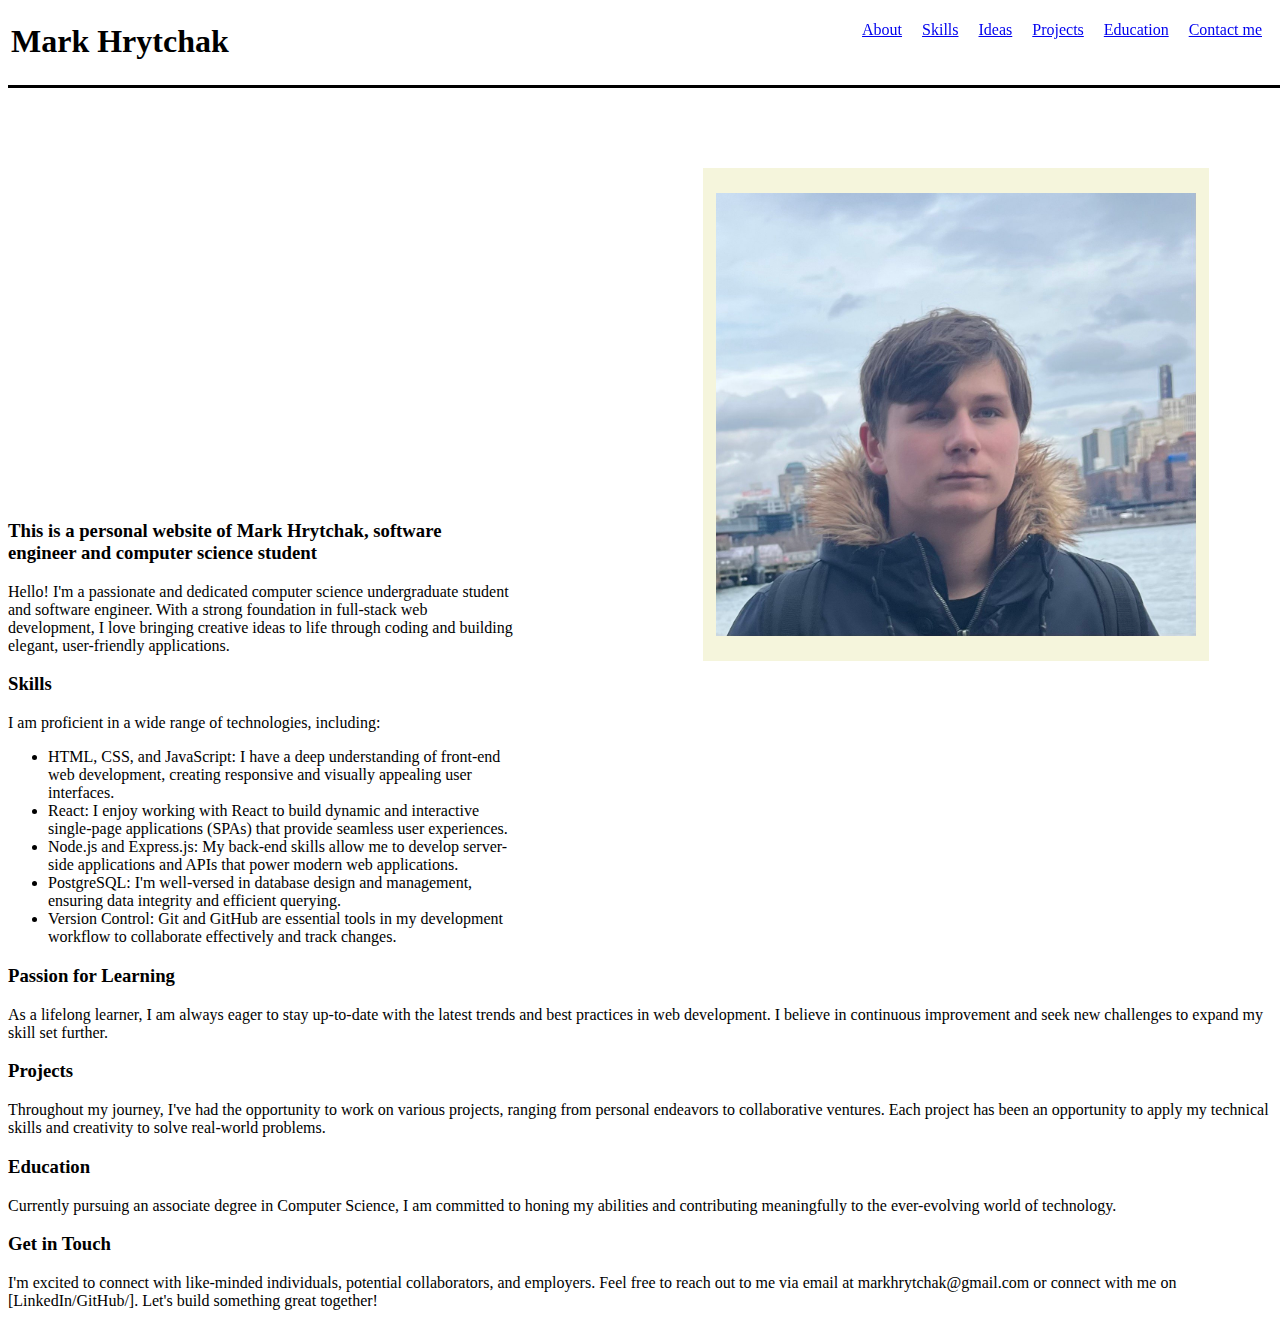
==== index.html @ cbc0528b "initial styling and structure" ====
<!DOCTYPE html>
<html lang="en">
<head>
    <meta charset="UTF-8">
    <meta name="viewport" content="width=device-width, initial-scale=1.0">
    <title>Mark Hrytchak</title>
    <link rel="stylesheet" type="text/css" href="./index.css"/>
</head>
<body>
    <div class = 'header'>
        <h1>Mark Hrytchak</h1>
        <navbar>
            <ul>
                <li><a href="#about">About</a></li>
                <li><a href="#skills">Skills</a></li>
                <li><a href="#ideas">Ideas</a></li>
                <li><a href="#projects">Projects</a></li>
                <li><a href="#education">Education</a></li>
                <li><a href="#contact">Contact me</a></li>
            </ul>
        </navbar>
    </div>
    <div class = 'content'>
        <div class="photo">
            <img src="./mark.jpeg"/>
        </div>
        <div class="text">
            <div class = 'about' id="about">
                <h3>
                    This is a personal website of <span>Mark Hrytchak</span>,
                    software engineer and computer science student
                </h3>
                <p>
                    Hello! I'm a passionate and dedicated computer science undergraduate student and software engineer. With a strong foundation in full-stack web development, I love bringing creative ideas to life through coding and building elegant, user-friendly applications.
                </p>
            </div>
            <div class="skills" id = 'skills'>
                <h3>Skills</h3>
                <p>I am proficient in a wide range of technologies, including:</p>
                <ul>
                    <li>HTML, CSS, and JavaScript: I have a deep understanding of front-end web development, creating responsive and visually appealing user interfaces.</li>
                    <li>React: I enjoy working with React to build dynamic and interactive single-page applications (SPAs) that provide seamless user experiences.</li>
                    <li>Node.js and Express.js: My back-end skills allow me to develop server-side applications and APIs that power modern web applications.</li>
                    <li>PostgreSQL: I'm well-versed in database design and management, ensuring data integrity and efficient querying.</li>
                    <li>Version Control: Git and GitHub are essential tools in my development workflow to collaborate effectively and track changes.
                    </li>
                </ul>
            </div>
        </div>
        <div class="Passion for Learning" id = 'ideas'>
            <h3>Passion for Learning</h3>
             <p>As a lifelong learner, I am always eager to stay up-to-date with the latest trends and best practices in web development. I believe in continuous improvement and seek new challenges to expand my skill set further.</p>
         </div>
        <div class="projects" id = 'projects'>
            <h3>Projects</h3>
            <p>Throughout my journey, I've had the opportunity to work on various projects, ranging from personal endeavors to collaborative ventures. Each project has been an opportunity to apply my technical skills and creativity to solve real-world problems.
            </p>
        </div>
         <div class = 'education' id = 'education'>
            <h3>Education</h3>
            <p>Currently pursuing an associate degree in Computer Science, I am committed to honing my abilities and contributing meaningfully to the ever-evolving world of technology.</p>
        </div>
        <div class="contact" id = 'contact'>
            <h3>Get in Touch</h3>
           <p>I'm excited to connect with like-minded individuals, potential collaborators, and employers. Feel free to reach out to me via email at <span>markhrytchak@gmail.com</span> or connect with me on [LinkedIn/GitHub/]. Let's build something great together!</p>
        </div>
    </div>


    
</body>
</html>
---- index.css ----
.photo{
    width: 40%;
    height: 80%;
    position: relative;
    left: 55%;
    background-color: beige;
    display: flex;
    align-items: center;
    justify-content: center;
    top: 10rem;
}
.photo img{
    width: 95%;
    padding: 5%;
}

.header{
    border-bottom: 3px black solid;
    padding: 3px;
    position: fixed;
    background-color: white;
    z-index: 3;
    width: 100%;
    top: -1px;
}


.content{
  display: flexbox;
  flex-wrap: wrap;
  align-items: flex-start;
  justify-content: flex-start;
}

.text{
    width: 40%;
    
}

navbar li{
    display: inline;
    margin: 8px;
}
navbar{
    position: fixed;
    right: 10px;
    top: 5px;
}
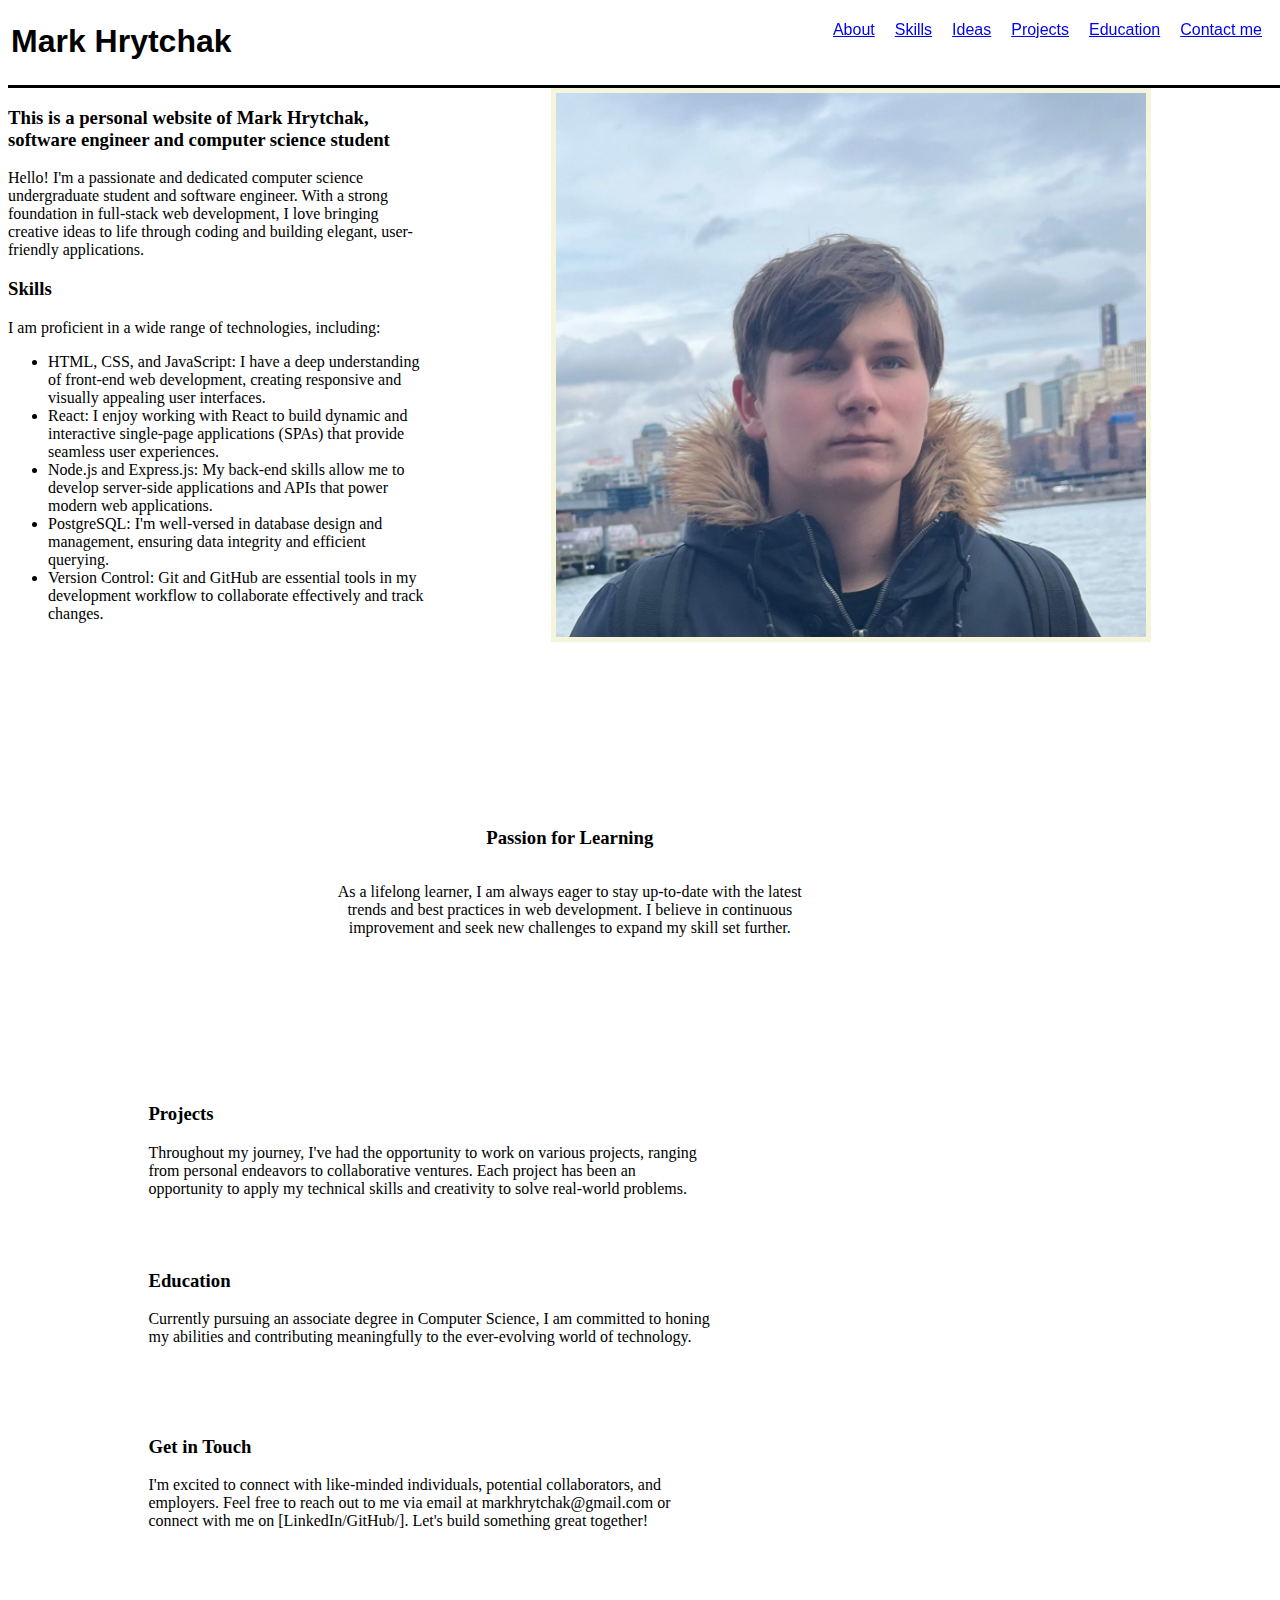
==== commit 6a27109a: "new page organization" ====
--- a/index.html
+++ b/index.html
@@ -5,6 +5,7 @@
     <meta name="viewport" content="width=device-width, initial-scale=1.0">
     <title>Mark Hrytchak</title>
     <link rel="stylesheet" type="text/css" href="./index.css"/>
+    <script src="./index.js"></script>
 </head>
 <body>
     <div class = 'header'>
@@ -47,7 +48,7 @@
                 </ul>
             </div>
         </div>
-        <div class="Passion for Learning" id = 'ideas'>
+        <div class="ideas" id = 'ideas'>
             <h3>Passion for Learning</h3>
              <p>As a lifelong learner, I am always eager to stay up-to-date with the latest trends and best practices in web development. I believe in continuous improvement and seek new challenges to expand my skill set further.</p>
          </div>
--- a/index.css
+++ b/index.css
@@ -1,17 +1,15 @@
+
 .photo{
-    width: 40%;
-    height: 80%;
-    position: relative;
-    left: 55%;
-    background-color: beige;
+    grid-column-start: 3;
+    grid-column-end: 6;
     display: flex;
     align-items: center;
     justify-content: center;
-    top: 10rem;
 }
 .photo img{
-    width: 95%;
-    padding: 5%;
+    width: 70%;
+    background-color: beige;
+    padding:5px;
 }
 
 .header{
@@ -22,24 +20,79 @@
     z-index: 3;
     width: 100%;
     top: -1px;
+    display: flex;
+    flex-wrap: wrap;
+}
+
+.header h1{
+    font-family: 'Raleway', sans-serif;
 }
 
 
 .content{
-  display: flexbox;
-  flex-wrap: wrap;
-  align-items: flex-start;
-  justify-content: flex-start;
+    top:5rem;
+    position: relative;
+    display: grid;
+    grid-template-columns: 0.5fr 1fr 1fr 1fr 1fr;
+    grid-template-rows: 0.5fr 0.3fr 0.5fr 0.3fr 0.3fr 5fr;
 }
 
 .text{
-    width: 40%;
-    
+    grid-column-start: 1;
+    grid-column-end: 3;
+    grid-row-start: 1;
+    grid-row-end: 3;
+}
+
+.ideas{
+    height: 100%;
+    grid-row-start: 3;
+    grid-row-end: 4;
+    grid-column-start:2;
+    grid-column-end: 5;
+    display:grid;
+    grid-template-rows: 0.3fr 2fr;
+    grid-template-columns: 1fr 1fr 1fr 1fr 1fr;
+    align-items: flex-start;
+}
+.ideas h3{
+    text-align: center;
+    grid-column-start: 1;
+    grid-column-end: 6;
+}
+.ideas p{
+    text-align: center;
+    justify-self: flex-start;
+    grid-column-start: 2;
+    grid-column-end: 5;
+}
+
+.projects{
+    grid-row-start: 4;
+    grid-row-end: 5;
+    grid-column-start: 2;
+    grid-column-end: 4;
+}
+
+.education{
+    grid-row-start: 5;
+    grid-row-end: 6;
+    grid-column-start: 2;
+    grid-column-end: 4;
+}
+
+.contact{
+    grid-row-start: 6;
+    grid-row-end: 7;
+    grid-column-start: 2;
+    grid-column-end: 4;
 }
 
 navbar li{
     display: inline;
     margin: 8px;
+    font-family: 'Raleway', sans-serif;
+    font-size: medium;
 }
 navbar{
     position: fixed;
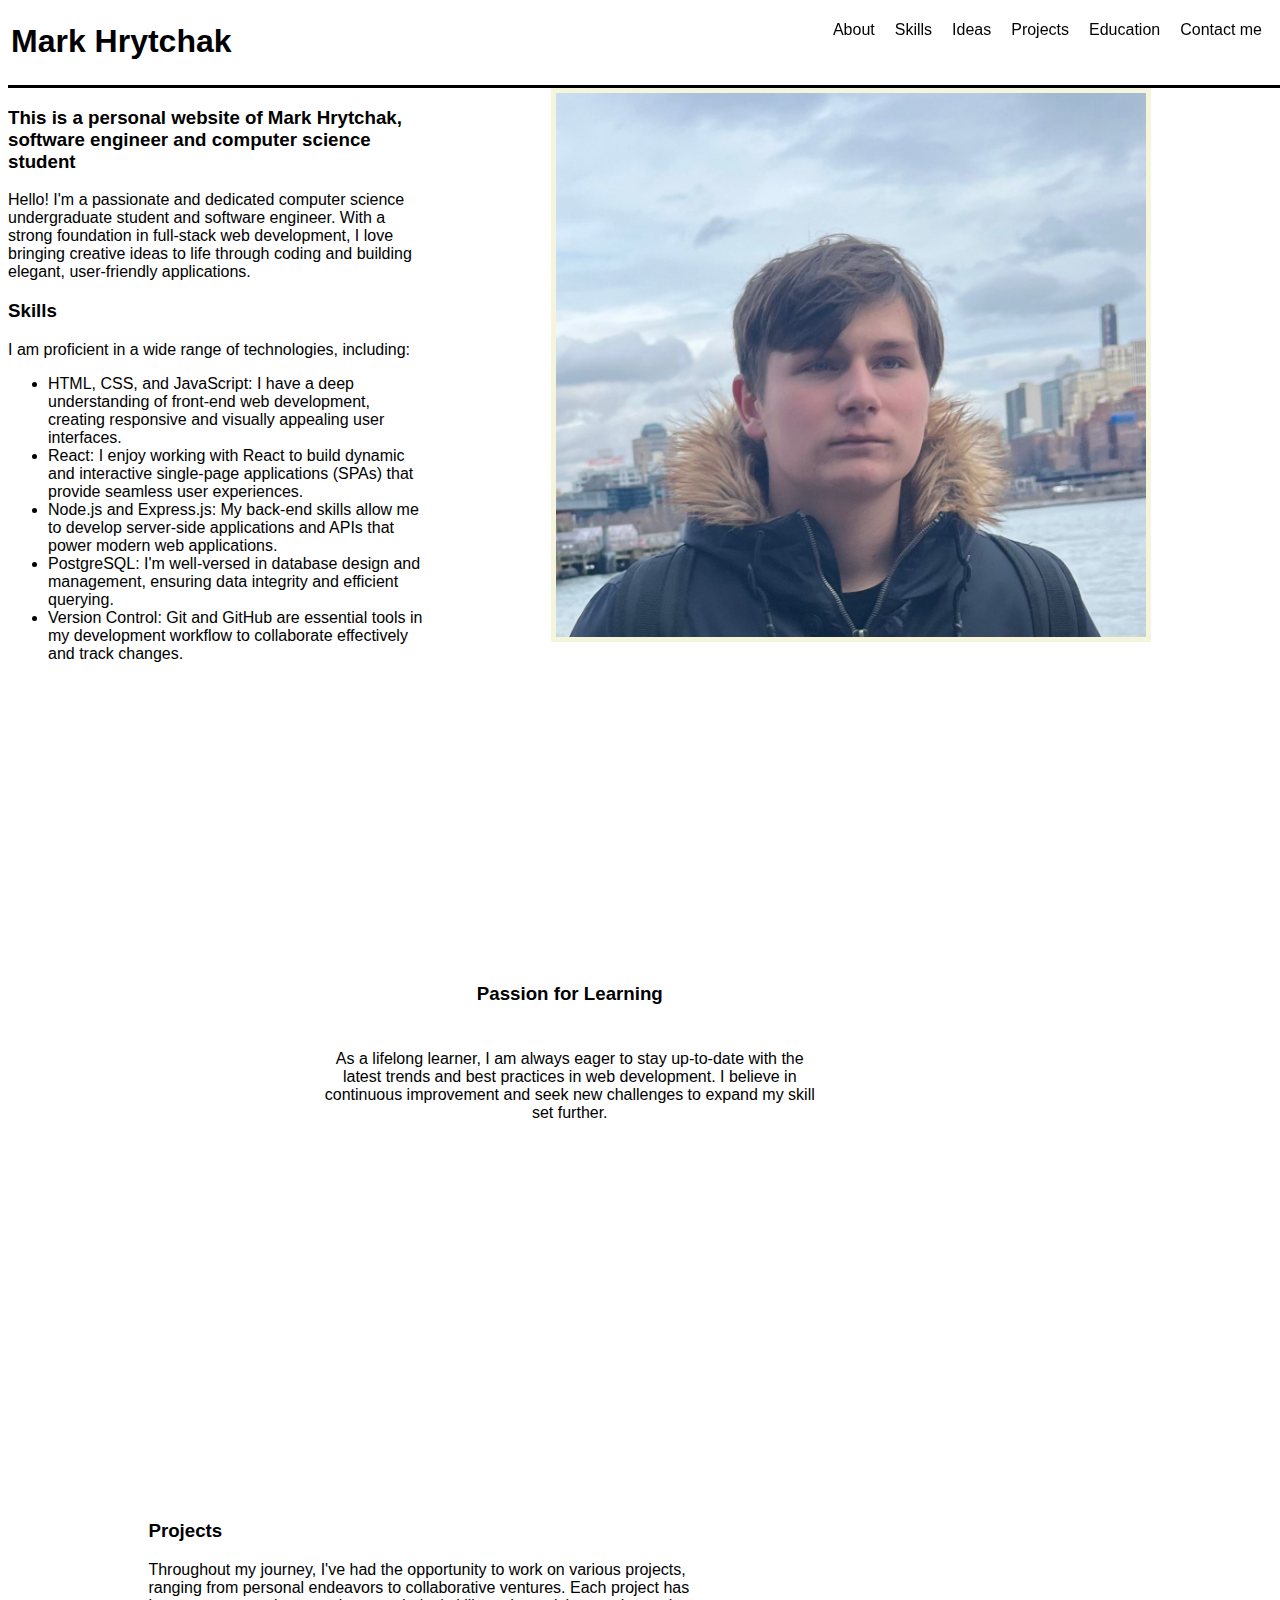
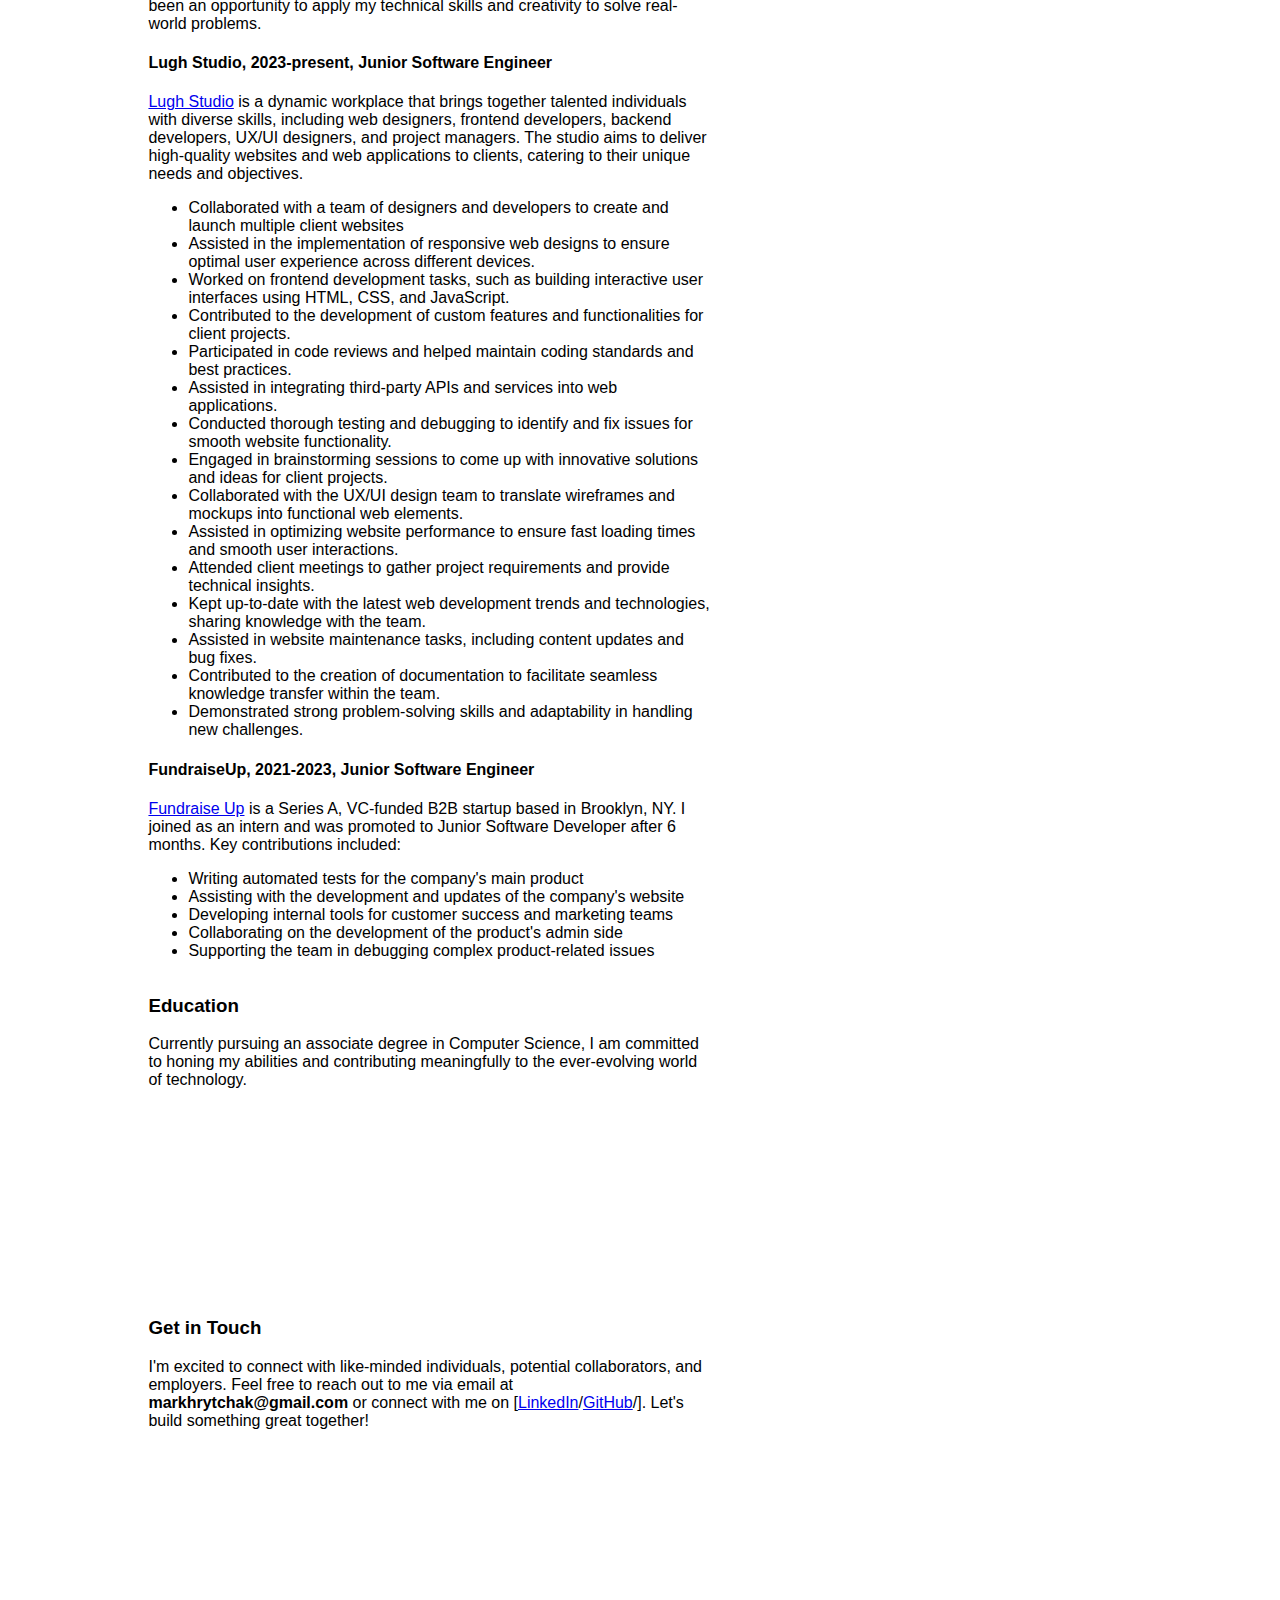
==== commit 50cffadf: "content added to projects" ====
--- a/index.html
+++ b/index.html
@@ -56,6 +56,38 @@
             <h3>Projects</h3>
             <p>Throughout my journey, I've had the opportunity to work on various projects, ranging from personal endeavors to collaborative ventures. Each project has been an opportunity to apply my technical skills and creativity to solve real-world problems.
             </p>
+            <h4>Lugh Studio, 2023-present, Junior Software Engineer</h4>
+            <p><a href="https://lughstudio.com/">Lugh Studio</a> is a dynamic workplace that brings together talented individuals with diverse skills, including web designers, frontend developers, backend developers, UX/UI designers, and project managers. The studio aims to deliver high-quality websites and web applications to clients, catering to their unique needs and objectives.</p>
+            <ul>
+                <li>Collaborated with a team of designers and developers to create and launch multiple client websites</li>
+                <li>Assisted in the implementation of responsive web designs to ensure optimal user experience across different devices.</li>
+                <li>Worked on frontend development tasks, such as building interactive user interfaces using HTML, CSS, and JavaScript.</li>
+                <li>Contributed to the development of custom features and functionalities for client projects.
+                </li>
+                <li>Participated in code reviews and helped maintain coding standards and best practices.</li>
+                <li>Assisted in integrating third-party APIs and services into web applications.</li>
+                <li>Conducted thorough testing and debugging to identify and fix issues for smooth website functionality.</li>
+                <li>Engaged in brainstorming sessions to come up with innovative solutions and ideas for client projects.</li>
+                <li>Collaborated with the UX/UI design team to translate wireframes and mockups into functional web elements.</li>
+                <li>Assisted in optimizing website performance to ensure fast loading times and smooth user interactions.</li>
+                <li>Attended client meetings to gather project requirements and provide technical insights.</li>
+                <li>Kept up-to-date with the latest web development trends and technologies, sharing knowledge with the team.</li>
+                <li>Assisted in website maintenance tasks, including content updates and bug fixes.</li>
+                <li>Contributed to the creation of documentation to facilitate seamless knowledge transfer within the team.</li>
+                <li>Demonstrated strong problem-solving skills and adaptability in handling new challenges.</li>
+            </ul>
+            <h4>FundraiseUp, 2021-2023, Junior Software Engineer</h4>
+            <p><a href="https://fundraiseup.com/">Fundraise Up</a> is a Series A, VC-funded B2B startup based in Brooklyn, NY. I joined as an intern and was promoted to Junior Software Developer after 6 months. Key contributions included:</p>
+            <ul>
+                <li>Writing automated tests for the company's main product</li>
+                <li>Assisting with the development and updates of the company's website
+                </li>
+                <li>Developing internal tools for customer success and marketing teams
+                </li>
+                <li>Collaborating on the development of the product's admin side</li>
+                <li>Supporting the team in debugging complex product-related issues
+                </li>
+            </ul>
         </div>
          <div class = 'education' id = 'education'>
             <h3>Education</h3>
@@ -63,7 +95,7 @@
         </div>
         <div class="contact" id = 'contact'>
             <h3>Get in Touch</h3>
-           <p>I'm excited to connect with like-minded individuals, potential collaborators, and employers. Feel free to reach out to me via email at <span>markhrytchak@gmail.com</span> or connect with me on [LinkedIn/GitHub/]. Let's build something great together!</p>
+           <p>I'm excited to connect with like-minded individuals, potential collaborators, and employers. Feel free to reach out to me via email at <span style="font-weight: bolder;">markhrytchak@gmail.com</span> or connect with me on [<a href = "https://www.linkedin.com/in/markhrytchak">LinkedIn</a>/<a href="https://github.com/markhryt">GitHub</a>/]. Let's build something great together!</p>
         </div>
     </div>
 
--- a/index.css
+++ b/index.css
@@ -30,6 +30,7 @@
 
 
 .content{
+    font-family: 'Nunito', sans-serif;
     top:5rem;
     position: relative;
     display: grid;
@@ -91,11 +92,74 @@
 navbar li{
     display: inline;
     margin: 8px;
-    font-family: 'Raleway', sans-serif;
     font-size: medium;
+}
+navbar a{
+    font-family: 'Ubuntu', sans-serif;
+    color: black;
+    text-decoration: none;
+}
+
+navbar a:visited{
+    color:black;
+}
+
+navbar a:hover{
+    cursor: pointer;
+    color: gray;
 }
 navbar{
     position: fixed;
     right: 10px;
     top: 5px;
+}
+
+@media only screen and (max-width: 682px) {
+  .header{
+    height: 21%;
+  }
+  navbar{
+    top: 10%;
+  }
+  navbar li{
+    display: inline-block;
+  }
+  .content{
+    top:10rem;
+  }
+}
+
+
+@media only screen and (max-width: 500px){
+    .photo{
+     grid-row-start: 1;
+     grid-column-start: 1;
+     align-self: center;  
+     justify-content: center; 
+    }
+    .text{
+        grid-column-start: 2;
+        grid-column-end: 6;
+        grid-row-start: 2;
+        grid-row-end: 3;
+    }
+    .content{
+        position: relative;
+        display: grid;
+        grid-template-columns: 0.5fr 1fr 1fr 1fr 1fr;
+        grid-template-rows: 1fr 0.5fr 0.5fr 0.3fr 0.3fr 5fr;
+    }
+}
+
+
+@media only screen and (max-width: 302px){
+    .header{
+        height: 31%;
+    }
+    navbar li{
+        display:block;
+      }
+    .content{
+        grid-template-rows: 0.5fr 0.5fr 0.5fr 0.3fr 0.3fr 5fr;
+    }
 }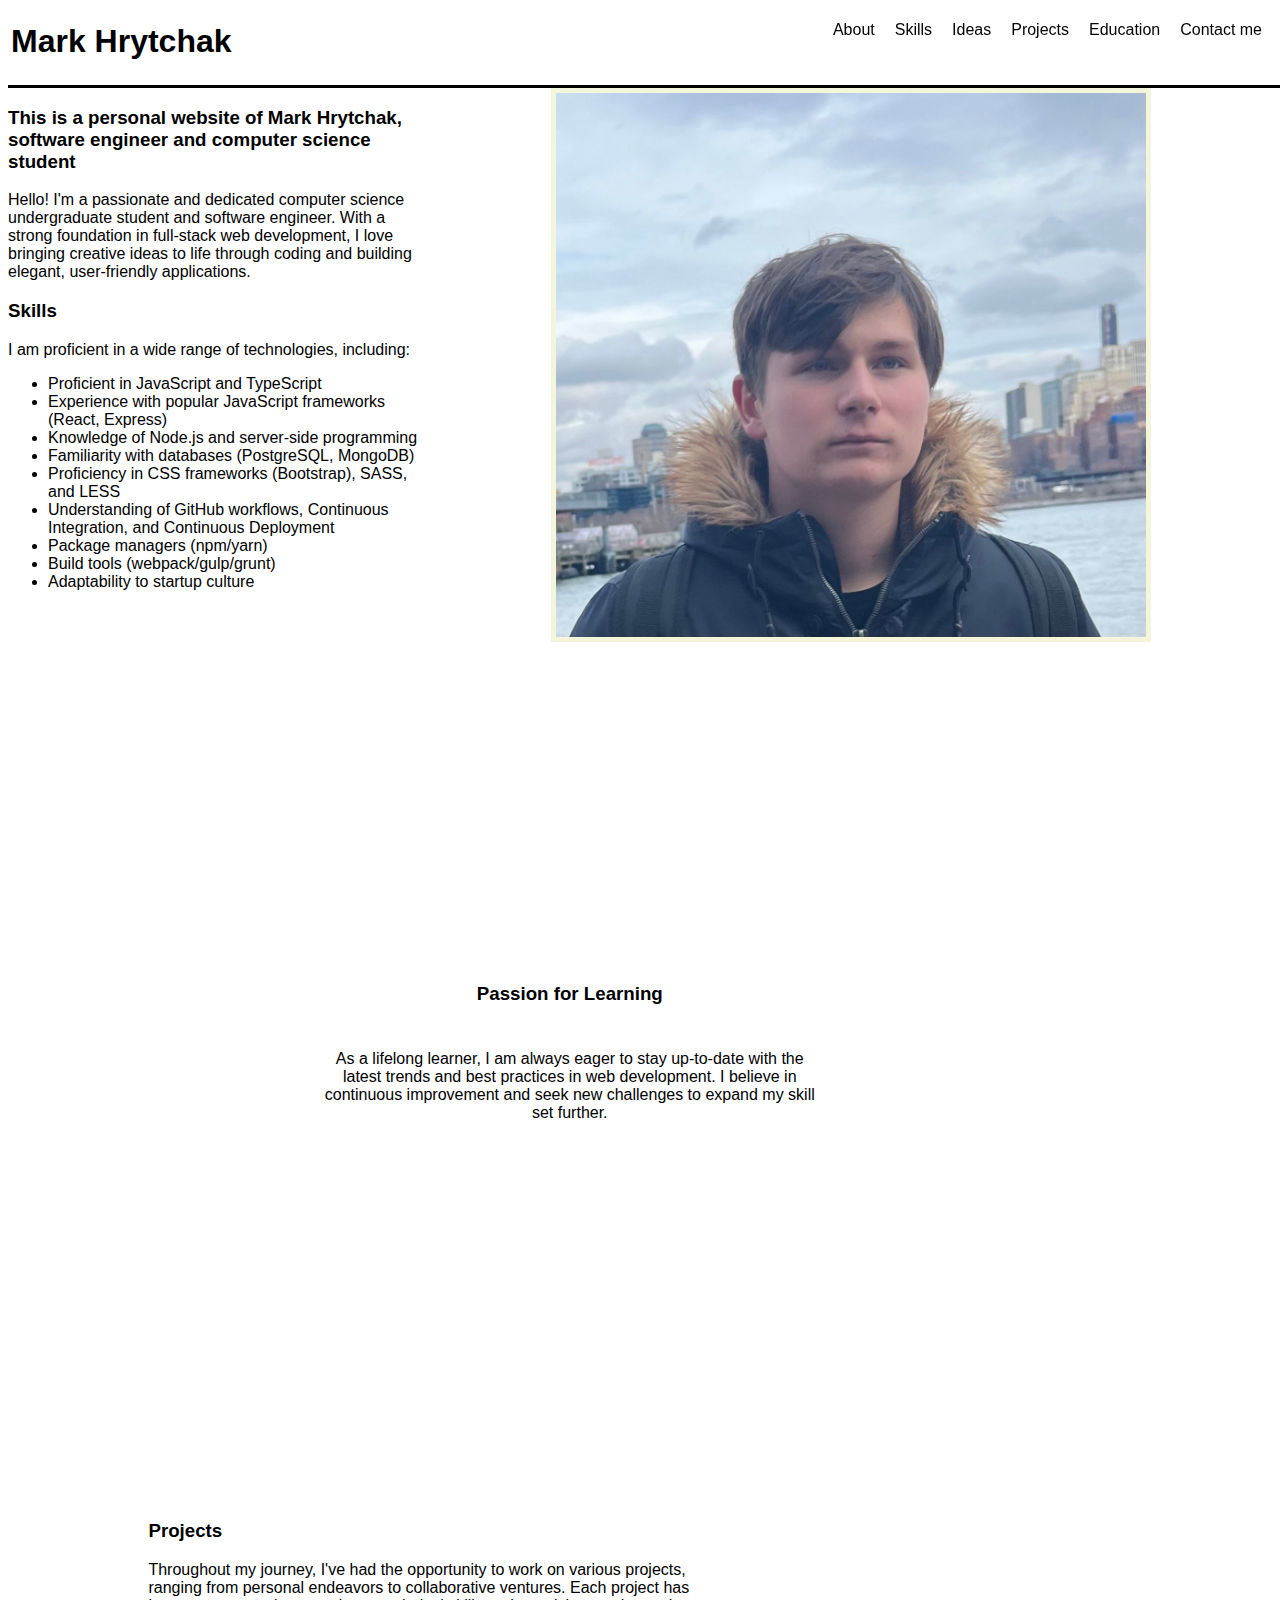
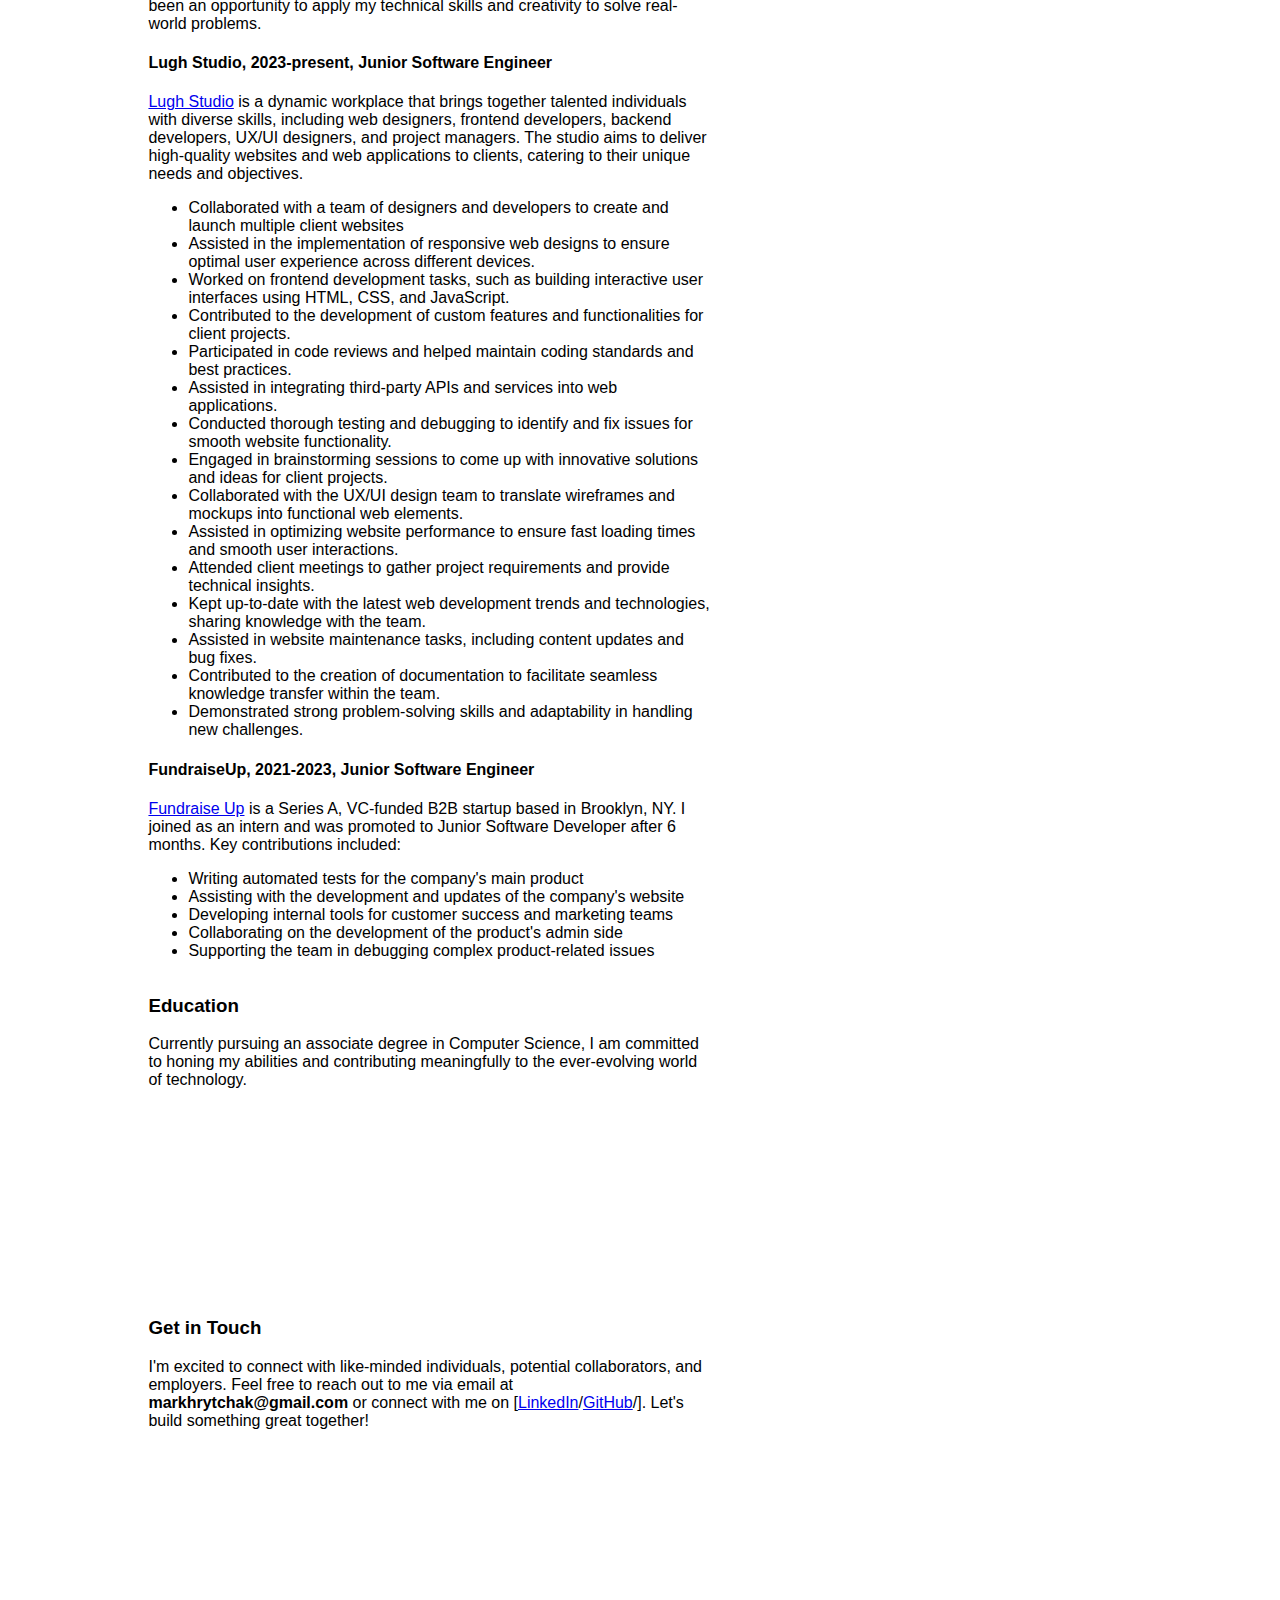
==== commit 2ea407e5: "skills tab edited to correspond resume" ====
--- a/index.html
+++ b/index.html
@@ -39,12 +39,15 @@
                 <h3>Skills</h3>
                 <p>I am proficient in a wide range of technologies, including:</p>
                 <ul>
-                    <li>HTML, CSS, and JavaScript: I have a deep understanding of front-end web development, creating responsive and visually appealing user interfaces.</li>
-                    <li>React: I enjoy working with React to build dynamic and interactive single-page applications (SPAs) that provide seamless user experiences.</li>
-                    <li>Node.js and Express.js: My back-end skills allow me to develop server-side applications and APIs that power modern web applications.</li>
-                    <li>PostgreSQL: I'm well-versed in database design and management, ensuring data integrity and efficient querying.</li>
-                    <li>Version Control: Git and GitHub are essential tools in my development workflow to collaborate effectively and track changes.
-                    </li>
+                    <li>Proficient in JavaScript and TypeScript</li>
+                    <li>Experience with popular JavaScript frameworks (React, Express)</li>
+                    <li>Knowledge of Node.js and server-side programming</li>
+                    <li>Familiarity with databases (PostgreSQL, MongoDB)</li>
+                    <li>Proficiency in CSS frameworks (Bootstrap), SASS, and LESS</li>
+                    <li>Understanding of GitHub workflows, Continuous Integration, and Continuous Deployment</li>
+                    <li>Package managers (npm/yarn)</li>
+                    <li>Build tools (webpack/gulp/grunt)</li>
+                    <li>Adaptability to startup culture</li>
                 </ul>
             </div>
         </div>
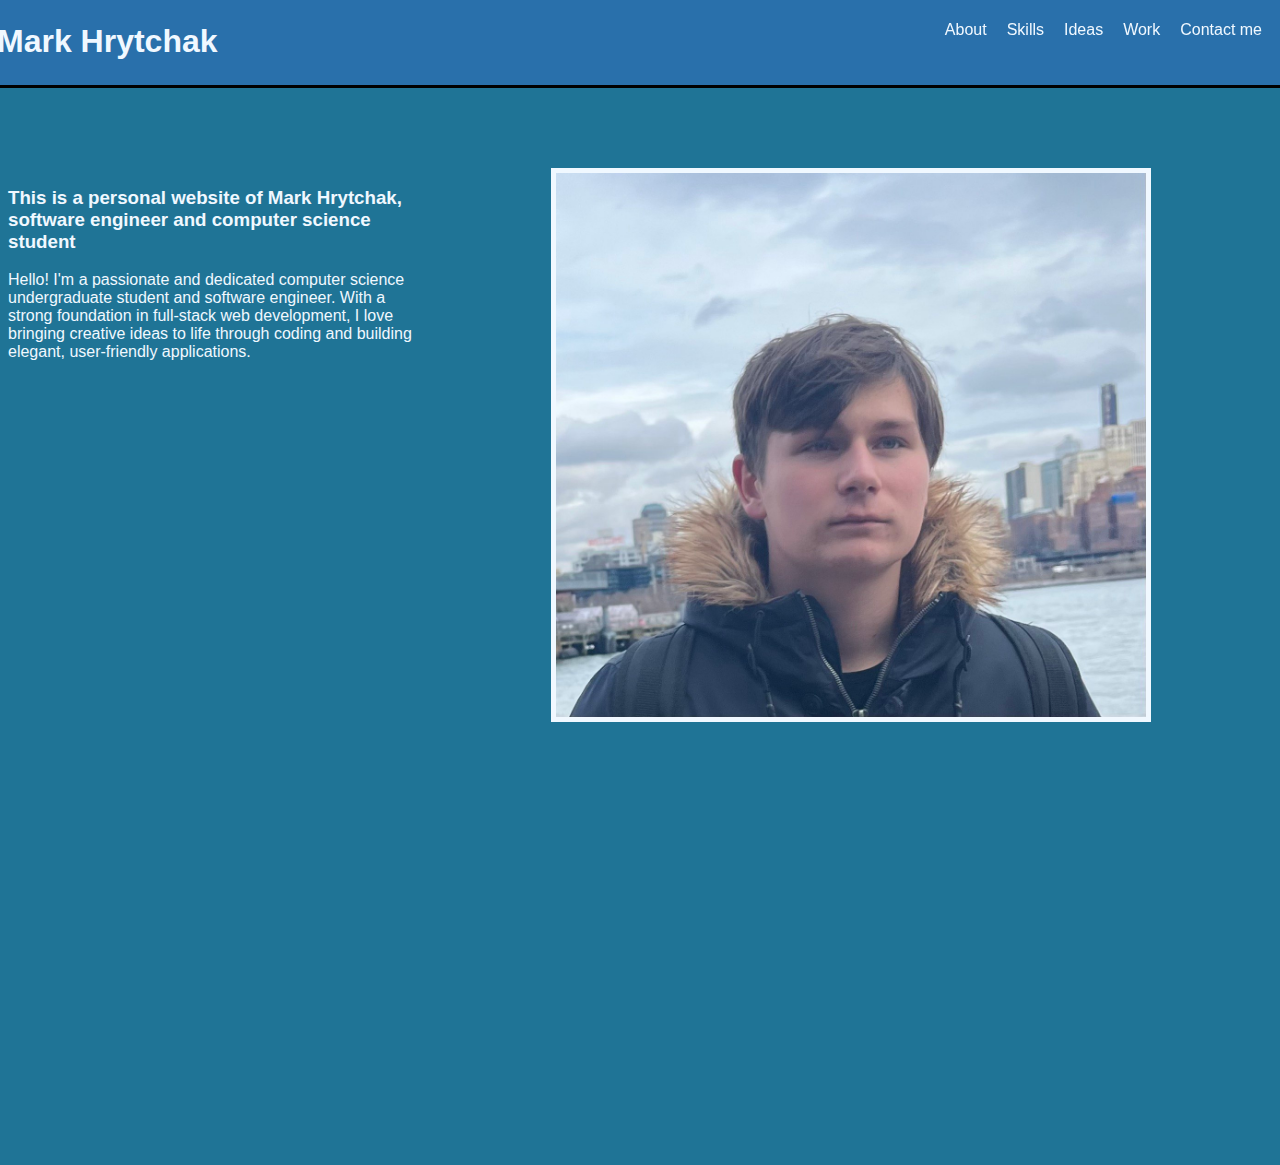
==== commit ac89140b: "new styling and structure implemented" ====
--- a/index.html
+++ b/index.html
@@ -5,19 +5,17 @@
     <meta name="viewport" content="width=device-width, initial-scale=1.0">
     <title>Mark Hrytchak</title>
     <link rel="stylesheet" type="text/css" href="./index.css"/>
-    <script src="./index.js"></script>
 </head>
 <body>
     <div class = 'header'>
         <h1>Mark Hrytchak</h1>
         <navbar>
             <ul>
-                <li><a href="#about">About</a></li>
-                <li><a href="#skills">Skills</a></li>
-                <li><a href="#ideas">Ideas</a></li>
-                <li><a href="#projects">Projects</a></li>
-                <li><a href="#education">Education</a></li>
-                <li><a href="#contact">Contact me</a></li>
+                <li><a href="">About</a></li>
+                <li><a href="./skills/skills.html">Skills</a></li>
+                <li><a href="./ideas/ideas.html">Ideas</a></li>
+                <li><a href="./work//work.html">Work</a></li>
+                <li><a href="./contact/contact.html">Contact me</a></li>
             </ul>
         </navbar>
     </div>
@@ -35,70 +33,18 @@
                     Hello! I'm a passionate and dedicated computer science undergraduate student and software engineer. With a strong foundation in full-stack web development, I love bringing creative ideas to life through coding and building elegant, user-friendly applications.
                 </p>
             </div>
-            <div class="skills" id = 'skills'>
-                <h3>Skills</h3>
-                <p>I am proficient in a wide range of technologies, including:</p>
-                <ul>
-                    <li>Proficient in JavaScript and TypeScript</li>
-                    <li>Experience with popular JavaScript frameworks (React, Express)</li>
-                    <li>Knowledge of Node.js and server-side programming</li>
-                    <li>Familiarity with databases (PostgreSQL, MongoDB)</li>
-                    <li>Proficiency in CSS frameworks (Bootstrap), SASS, and LESS</li>
-                    <li>Understanding of GitHub workflows, Continuous Integration, and Continuous Deployment</li>
-                    <li>Package managers (npm/yarn)</li>
-                    <li>Build tools (webpack/gulp/grunt)</li>
-                    <li>Adaptability to startup culture</li>
-                </ul>
-            </div>
-        </div>
-        <div class="ideas" id = 'ideas'>
-            <h3>Passion for Learning</h3>
-             <p>As a lifelong learner, I am always eager to stay up-to-date with the latest trends and best practices in web development. I believe in continuous improvement and seek new challenges to expand my skill set further.</p>
-         </div>
-        <div class="projects" id = 'projects'>
-            <h3>Projects</h3>
-            <p>Throughout my journey, I've had the opportunity to work on various projects, ranging from personal endeavors to collaborative ventures. Each project has been an opportunity to apply my technical skills and creativity to solve real-world problems.
-            </p>
-            <h4>Lugh Studio, 2023-present, Junior Software Engineer</h4>
-            <p><a href="https://lughstudio.com/">Lugh Studio</a> is a dynamic workplace that brings together talented individuals with diverse skills, including web designers, frontend developers, backend developers, UX/UI designers, and project managers. The studio aims to deliver high-quality websites and web applications to clients, catering to their unique needs and objectives.</p>
-            <ul>
-                <li>Collaborated with a team of designers and developers to create and launch multiple client websites</li>
-                <li>Assisted in the implementation of responsive web designs to ensure optimal user experience across different devices.</li>
-                <li>Worked on frontend development tasks, such as building interactive user interfaces using HTML, CSS, and JavaScript.</li>
-                <li>Contributed to the development of custom features and functionalities for client projects.
-                </li>
-                <li>Participated in code reviews and helped maintain coding standards and best practices.</li>
-                <li>Assisted in integrating third-party APIs and services into web applications.</li>
-                <li>Conducted thorough testing and debugging to identify and fix issues for smooth website functionality.</li>
-                <li>Engaged in brainstorming sessions to come up with innovative solutions and ideas for client projects.</li>
-                <li>Collaborated with the UX/UI design team to translate wireframes and mockups into functional web elements.</li>
-                <li>Assisted in optimizing website performance to ensure fast loading times and smooth user interactions.</li>
-                <li>Attended client meetings to gather project requirements and provide technical insights.</li>
-                <li>Kept up-to-date with the latest web development trends and technologies, sharing knowledge with the team.</li>
-                <li>Assisted in website maintenance tasks, including content updates and bug fixes.</li>
-                <li>Contributed to the creation of documentation to facilitate seamless knowledge transfer within the team.</li>
-                <li>Demonstrated strong problem-solving skills and adaptability in handling new challenges.</li>
-            </ul>
-            <h4>FundraiseUp, 2021-2023, Junior Software Engineer</h4>
-            <p><a href="https://fundraiseup.com/">Fundraise Up</a> is a Series A, VC-funded B2B startup based in Brooklyn, NY. I joined as an intern and was promoted to Junior Software Developer after 6 months. Key contributions included:</p>
-            <ul>
-                <li>Writing automated tests for the company's main product</li>
-                <li>Assisting with the development and updates of the company's website
-                </li>
-                <li>Developing internal tools for customer success and marketing teams
-                </li>
-                <li>Collaborating on the development of the product's admin side</li>
-                <li>Supporting the team in debugging complex product-related issues
-                </li>
-            </ul>
-        </div>
-         <div class = 'education' id = 'education'>
-            <h3>Education</h3>
-            <p>Currently pursuing an associate degree in Computer Science, I am committed to honing my abilities and contributing meaningfully to the ever-evolving world of technology.</p>
-        </div>
-        <div class="contact" id = 'contact'>
-            <h3>Get in Touch</h3>
-           <p>I'm excited to connect with like-minded individuals, potential collaborators, and employers. Feel free to reach out to me via email at <span style="font-weight: bolder;">markhrytchak@gmail.com</span> or connect with me on [<a href = "https://www.linkedin.com/in/markhrytchak">LinkedIn</a>/<a href="https://github.com/markhryt">GitHub</a>/]. Let's build something great together!</p>
+            <div class="logo-holder">
+                <div class="bg"></div>
+                <div class="bar"></div>
+                <div class="bar fill1"></div>
+                <div class="bar fill2"></div>
+                <div class="bar fill3"></div>
+                <div class="bar fill4"></div>
+                <div class="bar fill1"></div>
+                <div class="bar fill5"></div>
+                <div class="bar fill6"></div>
+                <div class="bar"></div>
+              </div>
         </div>
     </div>
 
--- a/index.css
+++ b/index.css
@@ -1,3 +1,8 @@
+body{
+    background-color: rgb(31, 116, 150);
+    color:aliceblue;
+}
+
 
 .photo{
     grid-column-start: 3;
@@ -8,7 +13,7 @@
 }
 .photo img{
     width: 70%;
-    background-color: beige;
+    background-color: aliceblue;
     padding:5px;
 }
 
@@ -16,8 +21,9 @@
     border-bottom: 3px black solid;
     padding: 3px;
     position: fixed;
-    background-color: white;
+    background-color: rgb(41, 112, 171);
     z-index: 3;
+    right: 0;
     width: 100%;
     top: -1px;
     display: flex;
@@ -31,11 +37,11 @@
 
 .content{
     font-family: 'Nunito', sans-serif;
-    top:5rem;
+    top:10rem;
     position: relative;
     display: grid;
     grid-template-columns: 0.5fr 1fr 1fr 1fr 1fr;
-    grid-template-rows: 0.5fr 0.3fr 0.5fr 0.3fr 0.3fr 5fr;
+    grid-template-rows: 0.5fr 0.3fr 0.5fr;
 }
 
 .text{
@@ -43,50 +49,7 @@
     grid-column-end: 3;
     grid-row-start: 1;
     grid-row-end: 3;
-}
-
-.ideas{
-    height: 100%;
-    grid-row-start: 3;
-    grid-row-end: 4;
-    grid-column-start:2;
-    grid-column-end: 5;
-    display:grid;
-    grid-template-rows: 0.3fr 2fr;
-    grid-template-columns: 1fr 1fr 1fr 1fr 1fr;
-    align-items: flex-start;
-}
-.ideas h3{
-    text-align: center;
-    grid-column-start: 1;
-    grid-column-end: 6;
-}
-.ideas p{
-    text-align: center;
-    justify-self: flex-start;
-    grid-column-start: 2;
-    grid-column-end: 5;
-}
-
-.projects{
-    grid-row-start: 4;
-    grid-row-end: 5;
-    grid-column-start: 2;
-    grid-column-end: 4;
-}
-
-.education{
-    grid-row-start: 5;
-    grid-row-end: 6;
-    grid-column-start: 2;
-    grid-column-end: 4;
-}
-
-.contact{
-    grid-row-start: 6;
-    grid-row-end: 7;
-    grid-column-start: 2;
-    grid-column-end: 4;
+    align-items: center;
 }
 
 navbar li{
@@ -96,12 +59,12 @@
 }
 navbar a{
     font-family: 'Ubuntu', sans-serif;
-    color: black;
+    color: aliceblue;
     text-decoration: none;
 }
 
 navbar a:visited{
-    color:black;
+    color:aliceblue;
 }
 
 navbar a:hover{
@@ -113,6 +76,26 @@
     right: 10px;
     top: 5px;
 }
+navbar a::before {  
+    transform: scaleX(0);
+    transform-origin: bottom right;
+  }
+  
+  navbar a:hover::before {
+    transform: scaleX(1);
+    transform-origin: bottom left;
+  }
+  
+  navbar a::before {
+    content: " ";
+    display: block;
+    position: absolute;
+    top: 0; right: 0; bottom: 0; left: 0;
+    inset: 0 0 0 0;
+    background: hsl(200, 100%, 30%);
+    z-index: -1;
+    transition: transform 1s ease;
+  }
 
 @media only screen and (max-width: 682px) {
   .header{
@@ -138,7 +121,7 @@
      justify-content: center; 
     }
     .text{
-        grid-column-start: 2;
+        grid-column-start: 1;
         grid-column-end: 6;
         grid-row-start: 2;
         grid-row-end: 3;
@@ -147,7 +130,8 @@
         position: relative;
         display: grid;
         grid-template-columns: 0.5fr 1fr 1fr 1fr 1fr;
-        grid-template-rows: 1fr 0.5fr 0.5fr 0.3fr 0.3fr 5fr;
+        grid-template-rows: 1fr 0.5fr 0.5fr 0.3fr;
+        top: 12rem;
     }
 }
 
@@ -159,7 +143,122 @@
     navbar li{
         display:block;
       }
-    .content{
-        grid-template-rows: 0.5fr 0.5fr 0.5fr 0.3fr 0.3fr 5fr;
-    }
-}+}
+
+  
+  .logo-holder {
+    display: flex;
+    width: 100%;
+    height: 220px;
+    left: 0;
+    position: relative;
+    margin: 0 auto ;
+    padding-top: 12px;
+    padding-bottom: 24px;
+    -webkit-transform: translateZ(0);    
+   }
+  
+  .bg {
+  
+    position: absolute;
+    top: 9px;
+    left: 8px;
+    right: 0;
+    bottom: 8px;
+  }
+  
+  .bar {
+      position: relative;
+      height: 8px;
+      background: #6a6a6a;
+      width:  0%;
+      top: 0px;
+      left: 18px;
+      margin-top: 8px;
+      box-shadow: 0 0 3px rgba(192,192,192,0.9);
+      animation: fill 5s infinite alternate, colors 5s infinite alternate;
+  }
+  
+  .bar.fill1 {
+    animation: fill-1 5s infinite alternate, colors 5s infinite alternate;
+  }
+  
+  .bar.fill2 {
+     animation:  fill-2 5s infinite alternate, colors 5s infinite alternate;
+  }
+  
+  
+  .bar.fill3 {
+     animation:  fill-3 5s infinite alternate, colors 5s infinite alternate;
+  }
+  
+  
+  .bar.fill4 {
+     animation:  fill-4 5s infinite alternate, colors 5s infinite alternate;
+  }
+  
+  .bar.fill5 {
+     animation:  fill-5 5s infinite alternate, colors 5s infinite alternate;
+  }
+  
+  .bar.fill6 {
+     animation:  fill-6 5s infinite alternate, colors 5s infinite alternate;
+  }
+  
+  
+  
+  @keyframes fill {
+    0%   { width: 0; }
+    33%  { width: 30px;}
+    66%  { width: 10px;}
+    100% { width: 105px; }
+  }
+  
+  @keyframes fill-1 {
+    0%   { width: 0; }
+    33%  { width: 50px;}
+    66%  { width: 20px;}
+    100% { width: 130px; }
+  }
+  
+  @keyframes fill-2 {
+    0%   { width: 0; }
+    33%  { width: 90px;}
+    66%  { width: 70px;}
+    100% { width: 136px; }
+  }
+  
+  @keyframes fill-3 {
+    0%   { width: 0; }
+    33%  { width: 50px;}
+    66%  { width: 24px;}
+    100% { width: 109px; }
+  }
+  
+  @keyframes fill-4 {
+    0%   { width: 0; }
+    33%  { width: 98px;}
+    66%  { width: 34px;}
+    100% { width: 99px; }
+  }
+  
+  @keyframes fill-5 {
+    0%   { width: 0; }
+    33%  { width: 30px;}
+    66%  { width: 10px;}
+    100% { width: 148px; }
+  }
+  
+  
+  @keyframes fill-6 {
+    0%   { width: 0; }
+    33%  { width: 48px;}
+    66%  { width: 22px;}
+    100% { width: 140px; }
+  }
+  
+  @keyframes colors {
+    0% { background-color: #5a5a5a;}
+    50% { background-color: #3a3;}
+    100% { background-color: #6a6a6a;}
+  }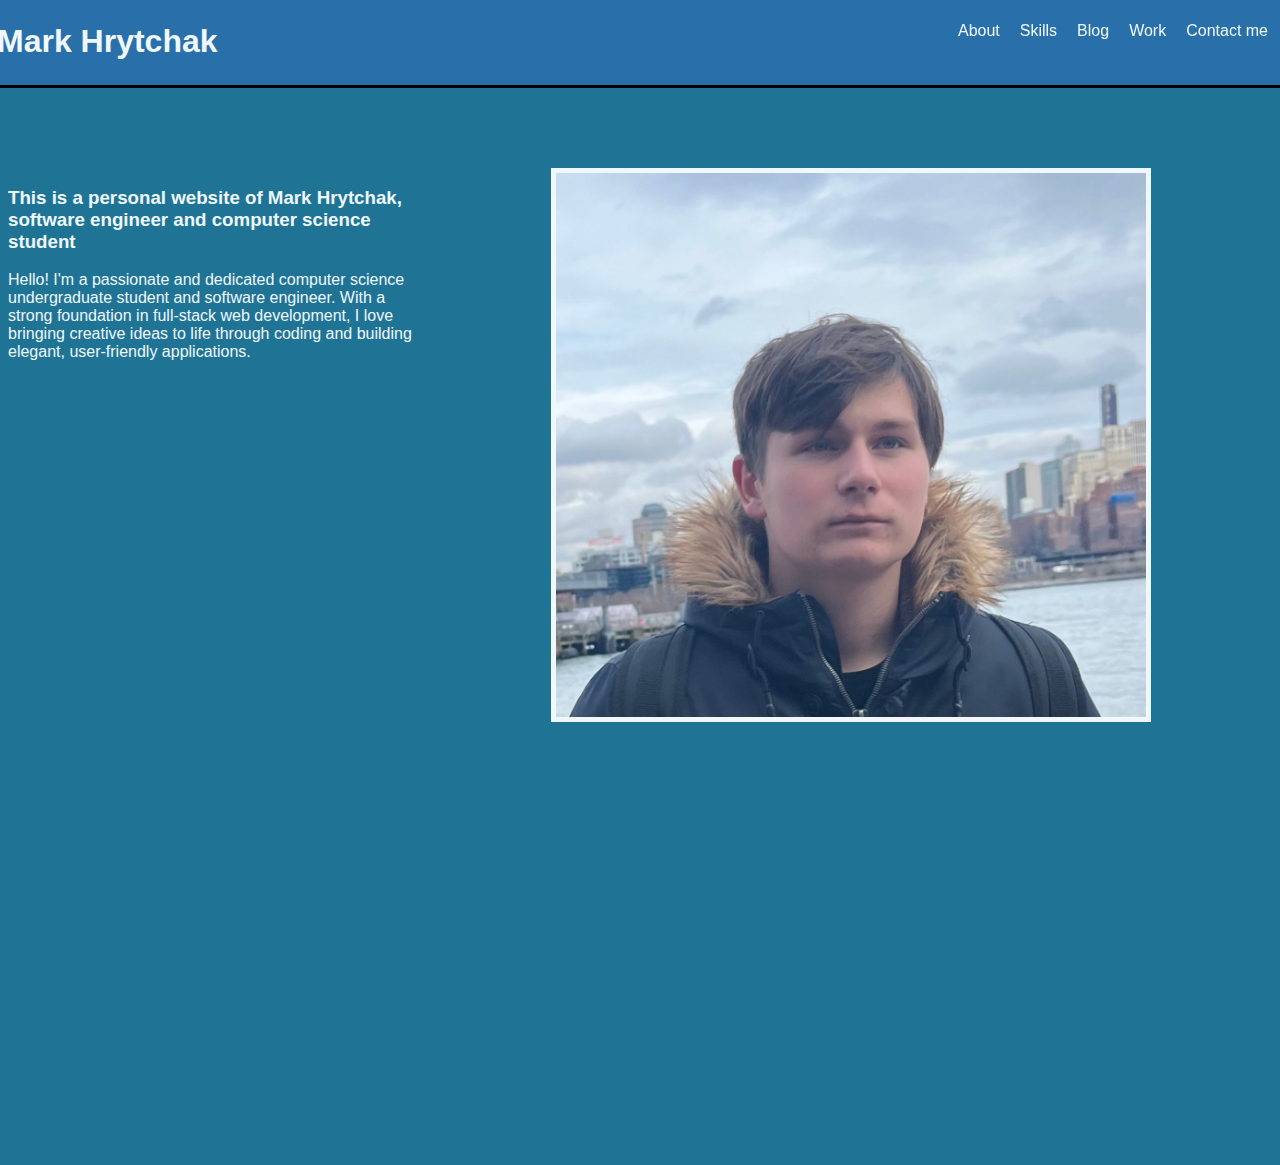
==== commit 65d27cdc: "more information added" ====
--- a/index.html
+++ b/index.html
@@ -13,7 +13,7 @@
             <ul>
                 <li><a href="">About</a></li>
                 <li><a href="./skills/skills.html">Skills</a></li>
-                <li><a href="./ideas/ideas.html">Ideas</a></li>
+                <li><a href="./ideas/ideas.html">Blog</a></li>
                 <li><a href="./work//work.html">Work</a></li>
                 <li><a href="./contact/contact.html">Contact me</a></li>
             </ul>
--- a/index.css
+++ b/index.css
@@ -1,4 +1,4 @@
-body{
+html{
     background-color: rgb(31, 116, 150);
     color:aliceblue;
 }
@@ -73,8 +73,9 @@
 }
 navbar{
     position: fixed;
-    right: 10px;
-    top: 5px;
+    right: 1px;
+    padding: 3px;
+    top: 3px;
 }
 navbar a::before {  
     transform: scaleX(0);
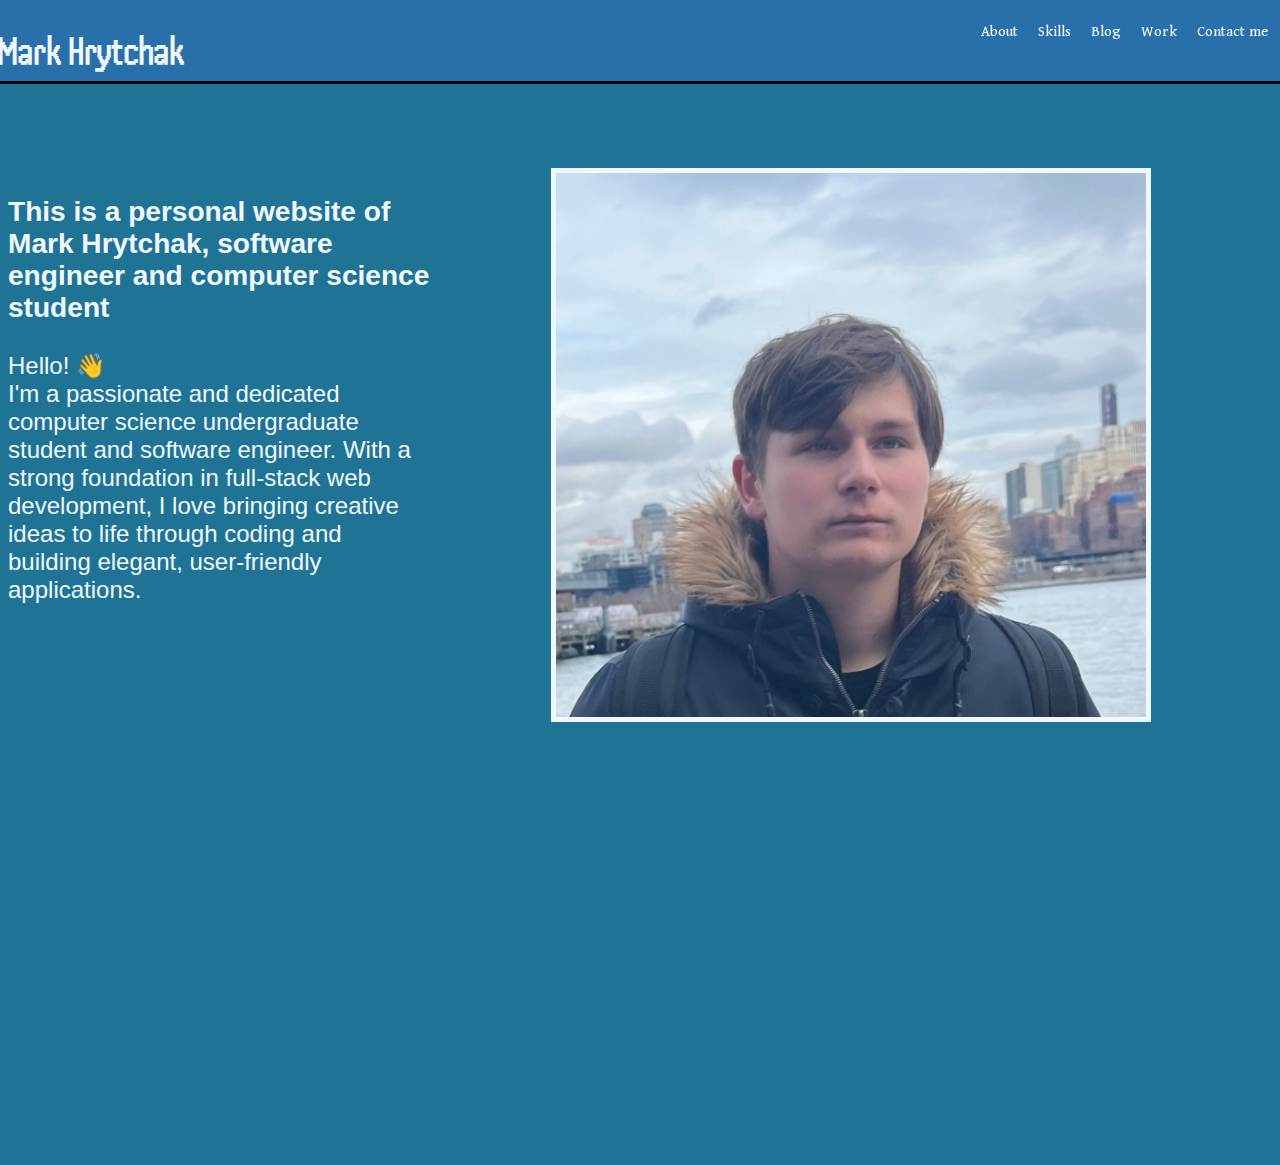
==== commit 2436bc04: "new fonts" ====
--- a/index.html
+++ b/index.html
@@ -14,7 +14,7 @@
                 <li><a href="">About</a></li>
                 <li><a href="./skills/skills.html">Skills</a></li>
                 <li><a href="./ideas/ideas.html">Blog</a></li>
-                <li><a href="./work//work.html">Work</a></li>
+                <li><a href="./work/work.html">Work</a></li>
                 <li><a href="./contact/contact.html">Contact me</a></li>
             </ul>
         </navbar>
@@ -30,7 +30,8 @@
                     software engineer and computer science student
                 </h3>
                 <p>
-                    Hello! I'm a passionate and dedicated computer science undergraduate student and software engineer. With a strong foundation in full-stack web development, I love bringing creative ideas to life through coding and building elegant, user-friendly applications.
+                    Hello! <span class="wave">👋</span>
+                    <br/> I'm a passionate and dedicated computer science undergraduate student and software engineer. With a strong foundation in full-stack web development, I love bringing creative ideas to life through coding and building elegant, user-friendly applications.
                 </p>
             </div>
             <div class="logo-holder">
--- a/index.css
+++ b/index.css
@@ -1,3 +1,4 @@
+@import url('https://fonts.googleapis.com/css2?family=Dai+Banna+SIL:wght@500&family=Handjet:wght@500&display=swap');
 html{
     background-color: rgb(31, 116, 150);
     color:aliceblue;
@@ -31,9 +32,19 @@
 }
 
 .header h1{
-    font-family: 'Raleway', sans-serif;
-}
-
+    font-family: 'Handjet', cursive;
+    font-weight: bolder;
+    font-size: 2.5rem;
+    margin-bottom: 5px;
+  }
+
+  .wave {
+    animation-name: wave-animation;  /* Refers to the name of your @keyframes element below */
+    animation-duration: 2.5s;        /* Change to speed up or slow down */
+    animation-iteration-count: infinite;  /* Never stop waving :) */
+    transform-origin: 70% 70%;       /* Pivot around the bottom-left palm */
+    display: inline-block;
+  }
 
 .content{
     font-family: 'Nunito', sans-serif;
@@ -50,6 +61,7 @@
     grid-row-start: 1;
     grid-row-end: 3;
     align-items: center;
+    font-size: 1.5rem;
 }
 
 navbar li{
@@ -58,7 +70,7 @@
     font-size: medium;
 }
 navbar a{
-    font-family: 'Ubuntu', sans-serif;
+    font-family: 'Dai Banna SIL', sans-serif;
     color: aliceblue;
     text-decoration: none;
 }
@@ -155,8 +167,7 @@
     position: relative;
     margin: 0 auto ;
     padding-top: 12px;
-    padding-bottom: 24px;
-    -webkit-transform: translateZ(0);    
+    padding-bottom: 24px;    
    }
   
   .bg {
@@ -262,4 +273,15 @@
     0% { background-color: #5a5a5a;}
     50% { background-color: #3a3;}
     100% { background-color: #6a6a6a;}
+  }
+  
+  @keyframes wave-animation {
+      0% { transform: rotate( 0.0deg) }
+     10% { transform: rotate(14.0deg) }  /* The following five values can be played with to make the waving more or less extreme */
+     20% { transform: rotate(-8.0deg) }
+     30% { transform: rotate(14.0deg) }
+     40% { transform: rotate(-4.0deg) }
+     50% { transform: rotate(10.0deg) }
+     60% { transform: rotate( 0.0deg) }  /* Reset for the last half to pause */
+    100% { transform: rotate( 0.0deg) }
   }